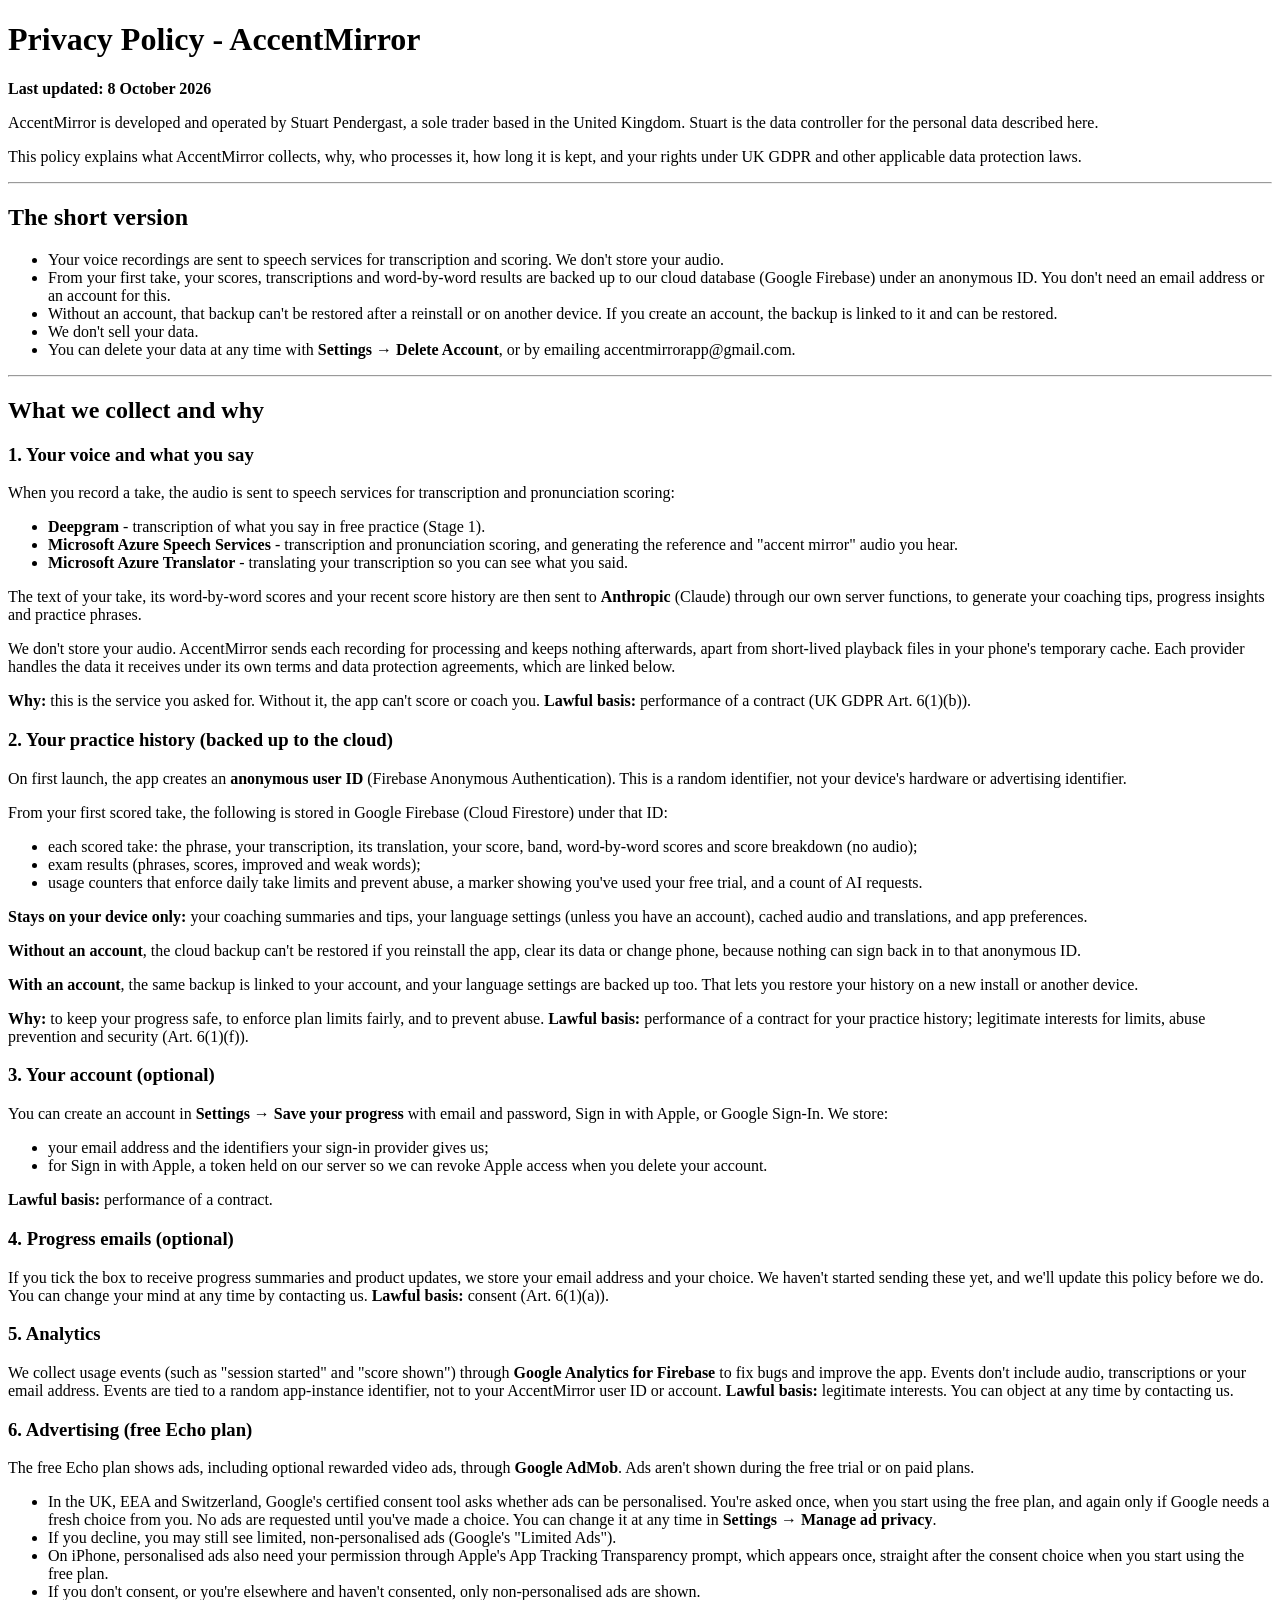
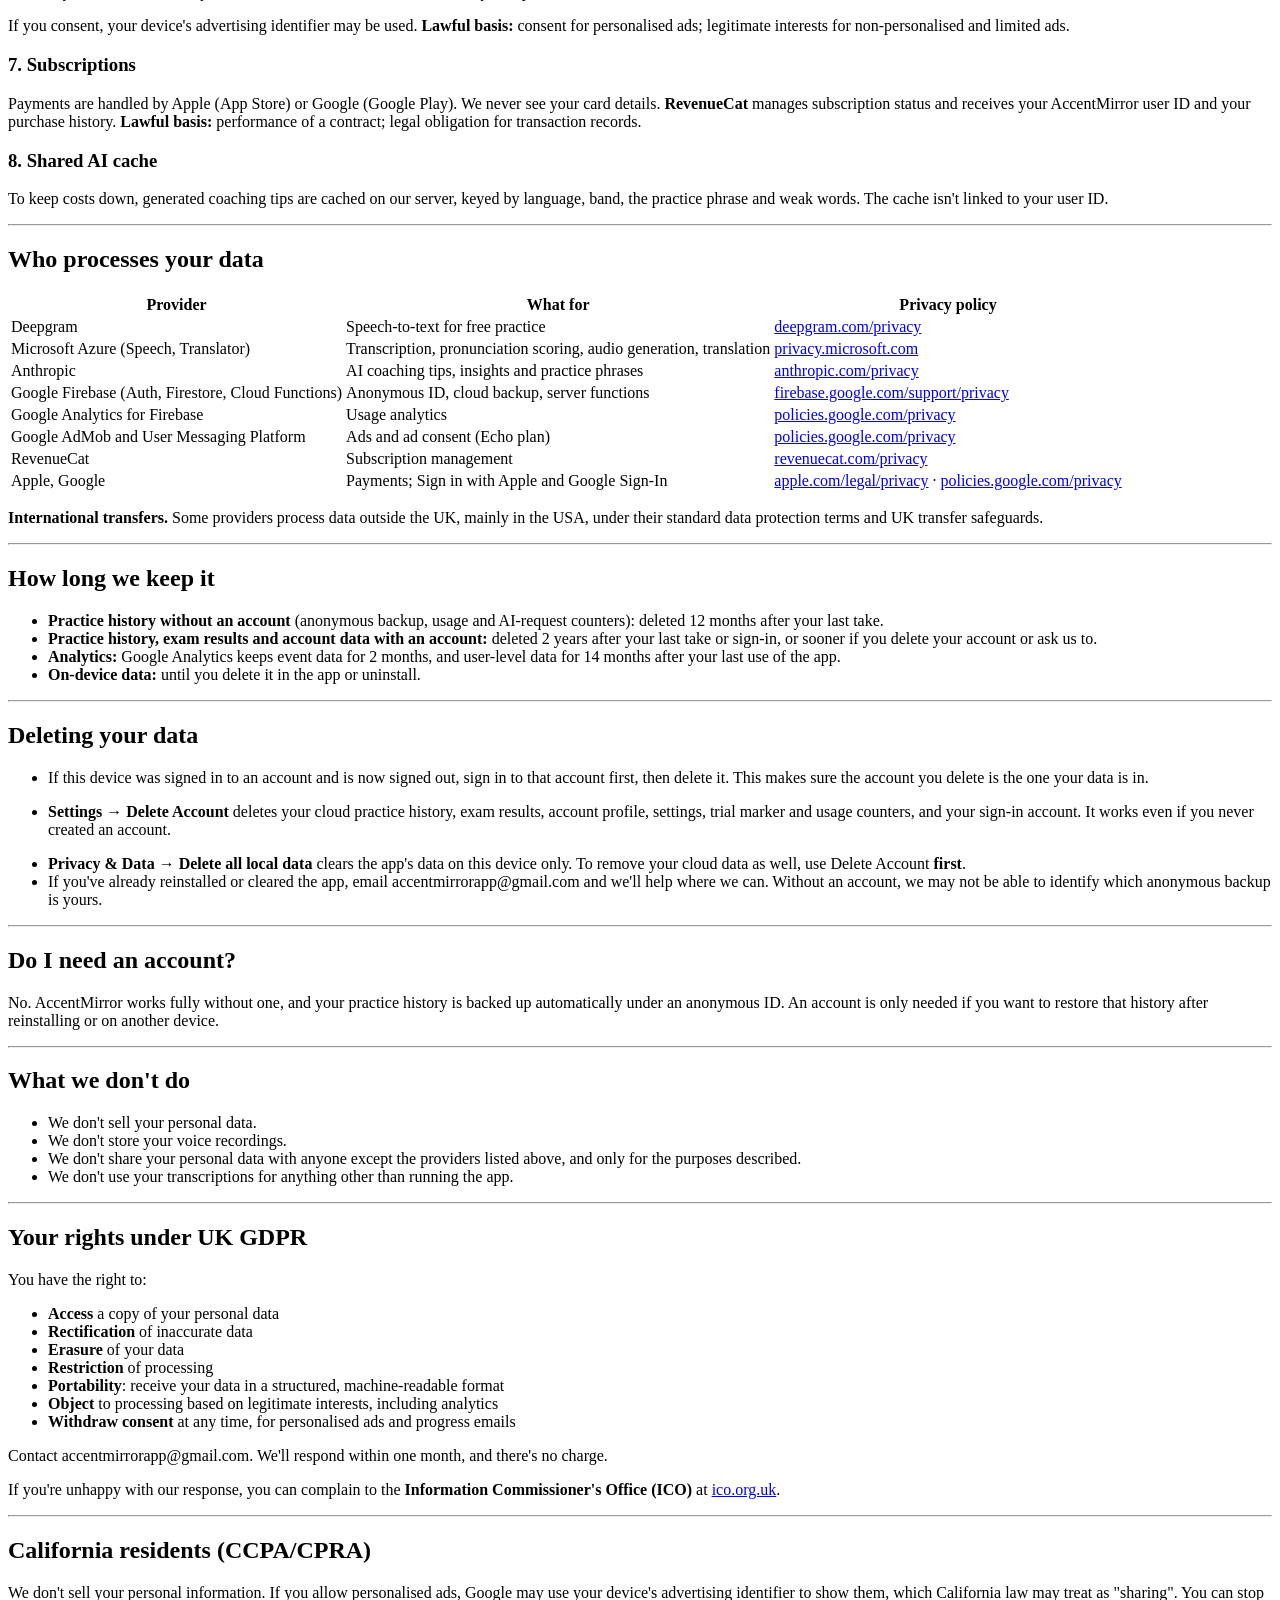
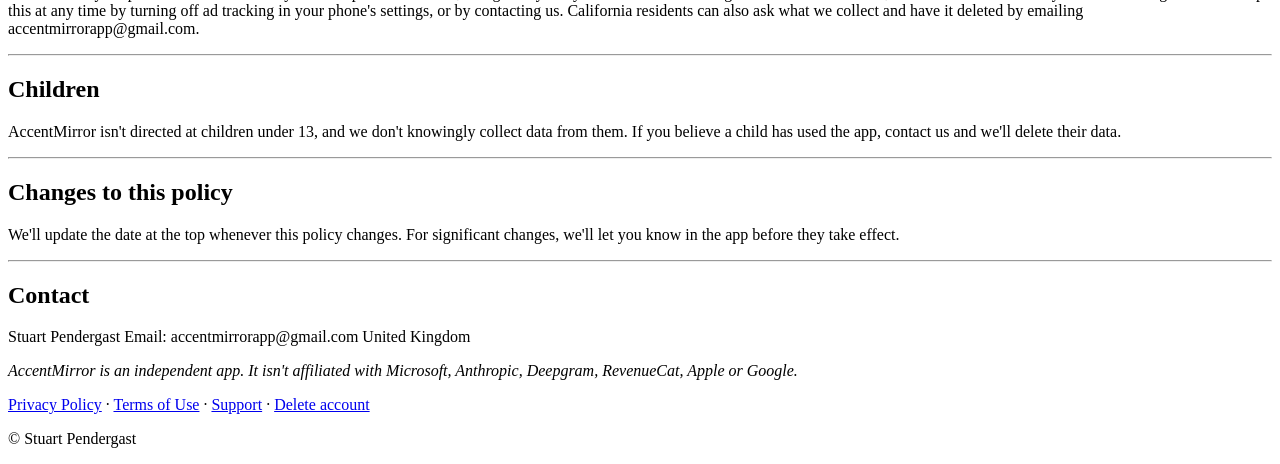
==== _hosting/privacy-policy.html @ 3a939fac "Add Firebase Hosting site: legal page copies, index, support Co-Authored-By: Claude Sonnet 5.5 <nore" ====
<!doctype html>
<html lang="en-GB">
<head>
<meta charset="utf-8">
<meta name="viewport" content="width=device-width, initial-scale=1">
<title>Privacy Policy - AccentMirror</title>
<link rel="stylesheet" href="/styles.css">
</head>
<body>
<main>
<h1>Privacy Policy - AccentMirror</h1>
<p><strong>Last updated: 8 October 2026</strong></p>
<p>AccentMirror is developed and operated by Stuart Pendergast, a sole trader based in the United Kingdom. Stuart is the data controller for the personal data described here.</p>
<p>This policy explains what AccentMirror collects, why, who processes it, how long it is kept, and your rights under UK GDPR and other applicable data protection laws.</p>
<hr />
<h2>The short version</h2>
<ul>
<li>Your voice recordings are sent to speech services for transcription and scoring. We don't store your audio.</li>
<li>From your first take, your scores, transcriptions and word-by-word results are backed up to our cloud database (Google Firebase) under an anonymous ID. You don't need an email address or an account for this.</li>
<li>Without an account, that backup can't be restored after a reinstall or on another device. If you create an account, the backup is linked to it and can be restored.</li>
<li>We don't sell your data.</li>
<li>You can delete your data at any time with <strong>Settings → Delete Account</strong>, or by emailing accentmirrorapp@gmail.com.</li>
</ul>
<hr />
<h2>What we collect and why</h2>
<h3>1. Your voice and what you say</h3>
<p>When you record a take, the audio is sent to speech services for transcription and pronunciation scoring:</p>
<ul>
<li><strong>Deepgram</strong> - transcription of what you say in free practice (Stage 1).</li>
<li><strong>Microsoft Azure Speech Services</strong> - transcription and pronunciation scoring, and generating the reference and "accent mirror" audio you hear.</li>
<li><strong>Microsoft Azure Translator</strong> - translating your transcription so you can see what you said.</li>
</ul>
<p>The text of your take, its word-by-word scores and your recent score history are then sent to <strong>Anthropic</strong> (Claude) through our own server functions, to generate your coaching tips, progress insights and practice phrases.</p>
<p>We don't store your audio. AccentMirror sends each recording for processing and keeps nothing afterwards, apart from short-lived playback files in your phone's temporary cache. Each provider handles the data it receives under its own terms and data protection agreements, which are linked below.</p>
<p><strong>Why:</strong> this is the service you asked for. Without it, the app can't score or coach you. <strong>Lawful basis:</strong> performance of a contract (UK GDPR Art. 6(1)(b)).</p>
<h3>2. Your practice history (backed up to the cloud)</h3>
<p>On first launch, the app creates an <strong>anonymous user ID</strong> (Firebase Anonymous Authentication). This is a random identifier, not your device's hardware or advertising identifier.</p>
<p>From your first scored take, the following is stored in Google Firebase (Cloud Firestore) under that ID:</p>
<ul>
<li>each scored take: the phrase, your transcription, its translation, your score, band, word-by-word scores and score breakdown (no audio);</li>
<li>exam results (phrases, scores, improved and weak words);</li>
<li>usage counters that enforce daily take limits and prevent abuse, a marker showing you've used your free trial, and a count of AI requests.</li>
</ul>
<p><strong>Stays on your device only:</strong> your coaching summaries and tips, your language settings (unless you have an account), cached audio and translations, and app preferences.</p>
<p><strong>Without an account</strong>, the cloud backup can't be restored if you reinstall the app, clear its data or change phone, because nothing can sign back in to that anonymous ID.</p>
<p><strong>With an account</strong>, the same backup is linked to your account, and your language settings are backed up too. That lets you restore your history on a new install or another device.</p>
<p><strong>Why:</strong> to keep your progress safe, to enforce plan limits fairly, and to prevent abuse. <strong>Lawful basis:</strong> performance of a contract for your practice history; legitimate interests for limits, abuse prevention and security (Art. 6(1)(f)).</p>
<h3>3. Your account (optional)</h3>
<p>You can create an account in <strong>Settings → Save your progress</strong> with email and password, Sign in with Apple, or Google Sign-In. We store:</p>
<ul>
<li>your email address and the identifiers your sign-in provider gives us;</li>
<li>for Sign in with Apple, a token held on our server so we can revoke Apple access when you delete your account.</li>
</ul>
<p><strong>Lawful basis:</strong> performance of a contract.</p>
<h3>4. Progress emails (optional)</h3>
<p>If you tick the box to receive progress summaries and product updates, we store your email address and your choice. We haven't started sending these yet, and we'll update this policy before we do. You can change your mind at any time by contacting us. <strong>Lawful basis:</strong> consent (Art. 6(1)(a)).</p>
<h3>5. Analytics</h3>
<p>We collect usage events (such as "session started" and "score shown") through <strong>Google Analytics for Firebase</strong> to fix bugs and improve the app. Events don't include audio, transcriptions or your email address. Events are tied to a random app-instance identifier, not to your AccentMirror user ID or account. <strong>Lawful basis:</strong> legitimate interests. You can object at any time by contacting us.</p>
<h3>6. Advertising (free Echo plan)</h3>
<p>The free Echo plan shows ads, including optional rewarded video ads, through <strong>Google AdMob</strong>. Ads aren't shown during the free trial or on paid plans.</p>
<ul>
<li>In the UK, EEA and Switzerland, Google's certified consent tool asks whether ads can be personalised. You're asked once, when you start using the free plan, and again only if Google needs a fresh choice from you. No ads are requested until you've made a choice. You can change it at any time in <strong>Settings → Manage ad privacy</strong>.</li>
<li>If you decline, you may still see limited, non-personalised ads (Google's "Limited Ads").</li>
<li>On iPhone, personalised ads also need your permission through Apple's App Tracking Transparency prompt, which appears once, straight after the consent choice when you start using the free plan.</li>
<li>If you don't consent, or you're elsewhere and haven't consented, only non-personalised ads are shown.</li>
</ul>
<p>If you consent, your device's advertising identifier may be used. <strong>Lawful basis:</strong> consent for personalised ads; legitimate interests for non-personalised and limited ads.</p>
<h3>7. Subscriptions</h3>
<p>Payments are handled by Apple (App Store) or Google (Google Play). We never see your card details. <strong>RevenueCat</strong> manages subscription status and receives your AccentMirror user ID and your purchase history. <strong>Lawful basis:</strong> performance of a contract; legal obligation for transaction records.</p>
<h3>8. Shared AI cache</h3>
<p>To keep costs down, generated coaching tips are cached on our server, keyed by language, band, the practice phrase and weak words. The cache isn't linked to your user ID.</p>
<hr />
<h2>Who processes your data</h2>
<table>
<thead>
<tr>
<th>Provider</th>
<th>What for</th>
<th>Privacy policy</th>
</tr>
</thead>
<tbody>
<tr>
<td>Deepgram</td>
<td>Speech-to-text for free practice</td>
<td><a href="https://deepgram.com/privacy">deepgram.com/privacy</a></td>
</tr>
<tr>
<td>Microsoft Azure (Speech, Translator)</td>
<td>Transcription, pronunciation scoring, audio generation, translation</td>
<td><a href="https://privacy.microsoft.com/en-gb/privacystatement">privacy.microsoft.com</a></td>
</tr>
<tr>
<td>Anthropic</td>
<td>AI coaching tips, insights and practice phrases</td>
<td><a href="https://www.anthropic.com/privacy">anthropic.com/privacy</a></td>
</tr>
<tr>
<td>Google Firebase (Auth, Firestore, Cloud Functions)</td>
<td>Anonymous ID, cloud backup, server functions</td>
<td><a href="https://firebase.google.com/support/privacy">firebase.google.com/support/privacy</a></td>
</tr>
<tr>
<td>Google Analytics for Firebase</td>
<td>Usage analytics</td>
<td><a href="https://policies.google.com/privacy">policies.google.com/privacy</a></td>
</tr>
<tr>
<td>Google AdMob and User Messaging Platform</td>
<td>Ads and ad consent (Echo plan)</td>
<td><a href="https://policies.google.com/privacy">policies.google.com/privacy</a></td>
</tr>
<tr>
<td>RevenueCat</td>
<td>Subscription management</td>
<td><a href="https://www.revenuecat.com/privacy">revenuecat.com/privacy</a></td>
</tr>
<tr>
<td>Apple, Google</td>
<td>Payments; Sign in with Apple and Google Sign-In</td>
<td><a href="https://www.apple.com/legal/privacy/">apple.com/legal/privacy</a> · <a href="https://policies.google.com/privacy">policies.google.com/privacy</a></td>
</tr>
</tbody>
</table>
<p><strong>International transfers.</strong> Some providers process data outside the UK, mainly in the USA, under their standard data protection terms and UK transfer safeguards.</p>
<hr />
<h2>How long we keep it</h2>
<ul>
<li><strong>Practice history without an account</strong> (anonymous backup, usage and AI-request counters): deleted 12 months after your last take.</li>
<li><strong>Practice history, exam results and account data with an account:</strong> deleted 2 years after your last take or sign-in, or sooner if you delete your account or ask us to.</li>
<li><strong>Analytics:</strong> Google Analytics keeps event data for 2 months, and user-level data for 14 months after your last use of the app.</li>
<li><strong>On-device data:</strong> until you delete it in the app or uninstall.</li>
</ul>
<hr />
<h2>Deleting your data</h2>
<ul>
<li>
<p>If this device was signed in to an account and is now signed out, sign in to that account first, then delete it. This makes sure the account you delete is the one your data is in.</p>
</li>
<li>
<p><strong>Settings → Delete Account</strong> deletes your cloud practice history, exam results, account profile, settings, trial marker and usage counters, and your sign-in account. It works even if you never created an account.</p>
</li>
<li><strong>Privacy &amp; Data → Delete all local data</strong> clears the app's data on this device only. To remove your cloud data as well, use Delete Account <strong>first</strong>.</li>
<li>If you've already reinstalled or cleared the app, email accentmirrorapp@gmail.com and we'll help where we can. Without an account, we may not be able to identify which anonymous backup is yours.</li>
</ul>
<hr />
<h2>Do I need an account?</h2>
<p>No. AccentMirror works fully without one, and your practice history is backed up automatically under an anonymous ID. An account is only needed if you want to restore that history after reinstalling or on another device.</p>
<hr />
<h2>What we don't do</h2>
<ul>
<li>We don't sell your personal data.</li>
<li>We don't store your voice recordings.</li>
<li>We don't share your personal data with anyone except the providers listed above, and only for the purposes described.</li>
<li>We don't use your transcriptions for anything other than running the app.</li>
</ul>
<hr />
<h2>Your rights under UK GDPR</h2>
<p>You have the right to:</p>
<ul>
<li><strong>Access</strong> a copy of your personal data</li>
<li><strong>Rectification</strong> of inaccurate data</li>
<li><strong>Erasure</strong> of your data</li>
<li><strong>Restriction</strong> of processing</li>
<li><strong>Portability</strong>: receive your data in a structured, machine-readable format</li>
<li><strong>Object</strong> to processing based on legitimate interests, including analytics</li>
<li><strong>Withdraw consent</strong> at any time, for personalised ads and progress emails</li>
</ul>
<p>Contact accentmirrorapp@gmail.com. We'll respond within one month, and there's no charge.</p>
<p>If you're unhappy with our response, you can complain to the <strong>Information Commissioner's Office (ICO)</strong> at <a href="https://ico.org.uk">ico.org.uk</a>.</p>
<hr />
<h2>California residents (CCPA/CPRA)</h2>
<p>We don't sell your personal information. If you allow personalised ads, Google may use your device's advertising identifier to show them, which California law may treat as "sharing". You can stop this at any time by turning off ad tracking in your phone's settings, or by contacting us. California residents can also ask what we collect and have it deleted by emailing accentmirrorapp@gmail.com.</p>
<hr />
<h2>Children</h2>
<p>AccentMirror isn't directed at children under 13, and we don't knowingly collect data from them. If you believe a child has used the app, contact us and we'll delete their data.</p>
<hr />
<h2>Changes to this policy</h2>
<p>We'll update the date at the top whenever this policy changes. For significant changes, we'll let you know in the app before they take effect.</p>
<hr />
<h2>Contact</h2>
<p>Stuart Pendergast
Email: accentmirrorapp@gmail.com
United Kingdom</p>
<p><em>AccentMirror is an independent app. It isn't affiliated with Microsoft, Anthropic, Deepgram, RevenueCat, Apple or Google.</em></p>
</main>
<footer>
<p><a href="/privacy-policy">Privacy Policy</a> · <a href="/terms-of-use">Terms of Use</a> · <a href="/support">Support</a> · <a href="/delete-account">Delete account</a></p>
<p>© Stuart Pendergast</p>
</footer>
</body>
</html>
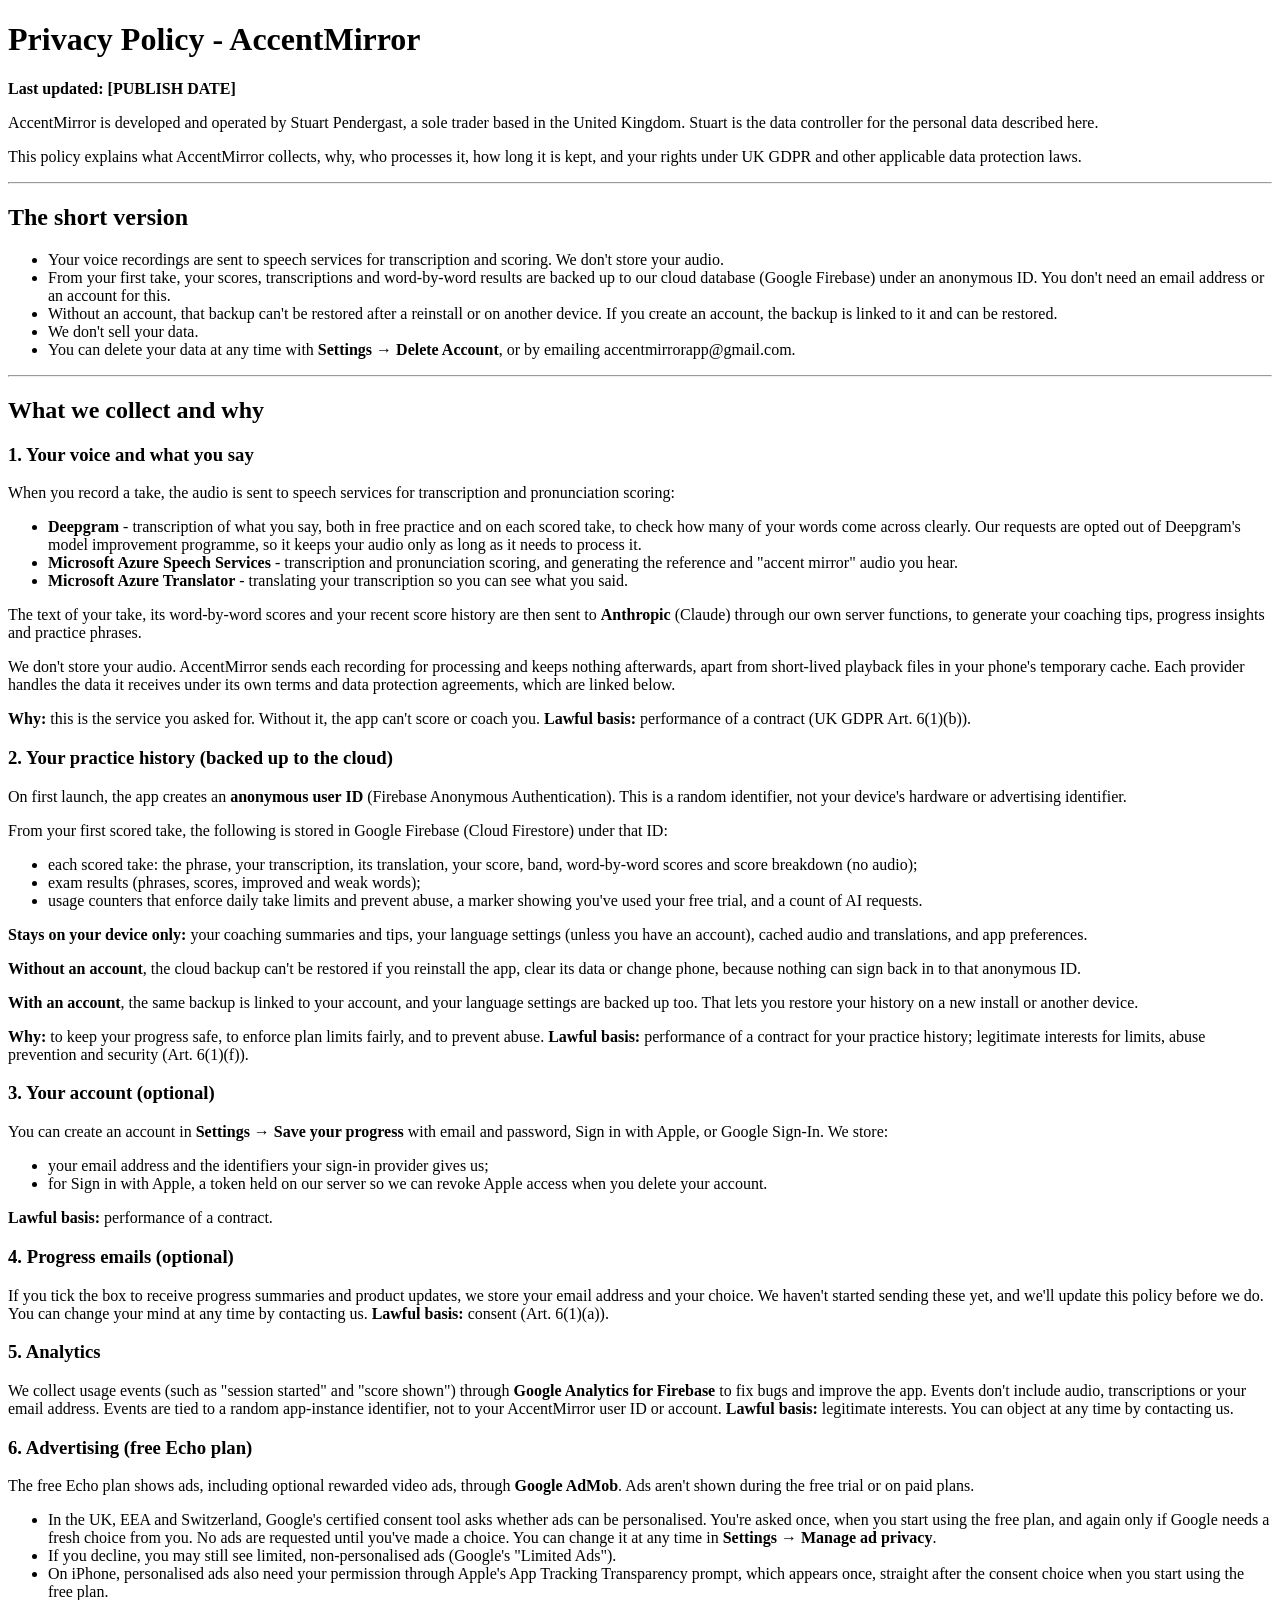
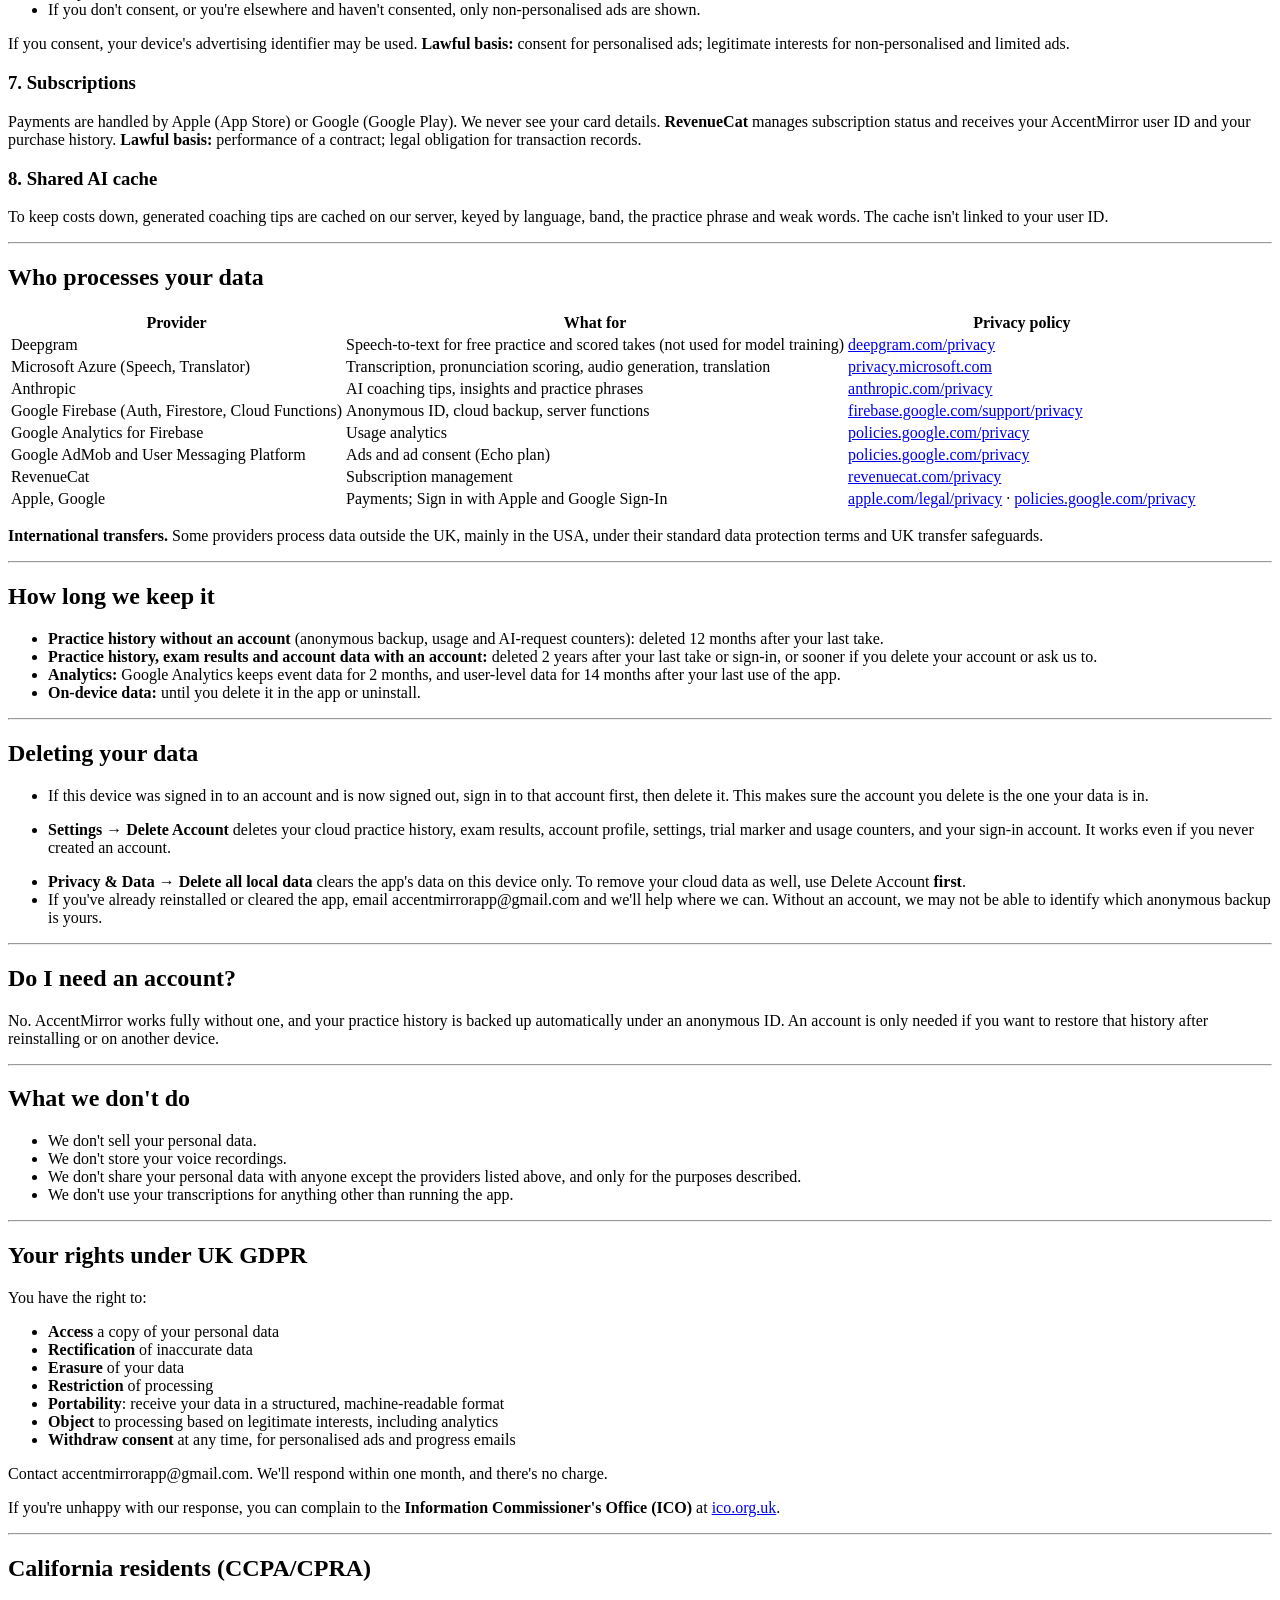
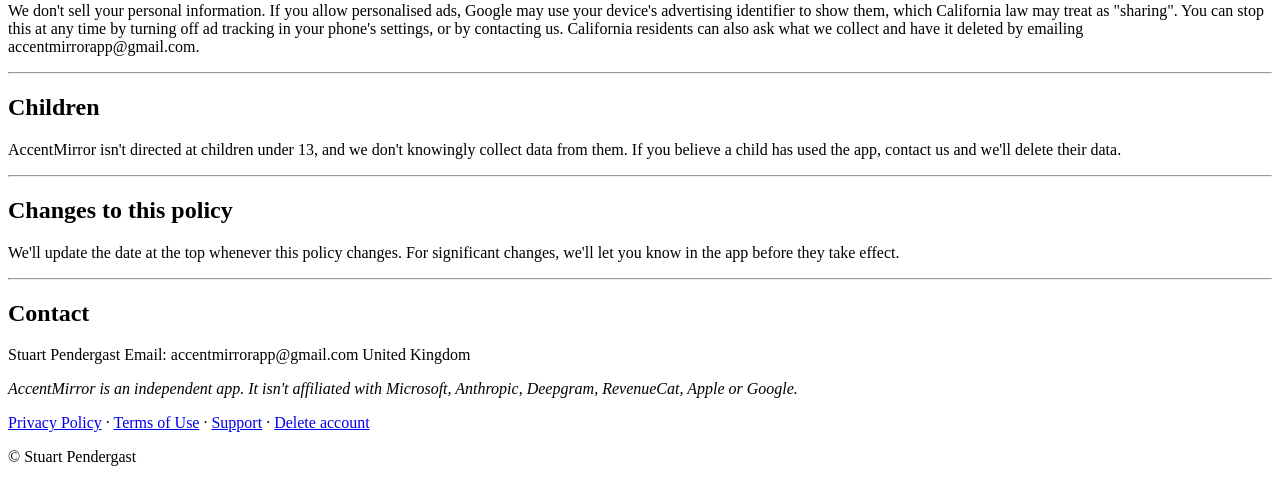
==== commit cf79c29c: "Privacy policy: Deepgram transcribes scored takes; model improvement opted out Co-Authored-By: Claud" ====
--- a/_hosting/privacy-policy.html
+++ b/_hosting/privacy-policy.html
@@ -9,7 +9,7 @@
 <body>
 <main>
 <h1>Privacy Policy - AccentMirror</h1>
-<p><strong>Last updated: 8 October 2026</strong></p>
+<p><strong>Last updated: [PUBLISH DATE]</strong></p>
 <p>AccentMirror is developed and operated by Stuart Pendergast, a sole trader based in the United Kingdom. Stuart is the data controller for the personal data described here.</p>
 <p>This policy explains what AccentMirror collects, why, who processes it, how long it is kept, and your rights under UK GDPR and other applicable data protection laws.</p>
 <hr />
@@ -26,7 +26,7 @@
 <h3>1. Your voice and what you say</h3>
 <p>When you record a take, the audio is sent to speech services for transcription and pronunciation scoring:</p>
 <ul>
-<li><strong>Deepgram</strong> - transcription of what you say in free practice (Stage 1).</li>
+<li><strong>Deepgram</strong> - transcription of what you say, both in free practice and on each scored take, to check how many of your words come across clearly. Our requests are opted out of Deepgram's model improvement programme, so it keeps your audio only as long as it needs to process it.</li>
 <li><strong>Microsoft Azure Speech Services</strong> - transcription and pronunciation scoring, and generating the reference and "accent mirror" audio you hear.</li>
 <li><strong>Microsoft Azure Translator</strong> - translating your transcription so you can see what you said.</li>
 </ul>
@@ -82,7 +82,7 @@
 <tbody>
 <tr>
 <td>Deepgram</td>
-<td>Speech-to-text for free practice</td>
+<td>Speech-to-text for free practice and scored takes (not used for model training)</td>
 <td><a href="https://deepgram.com/privacy">deepgram.com/privacy</a></td>
 </tr>
 <tr>
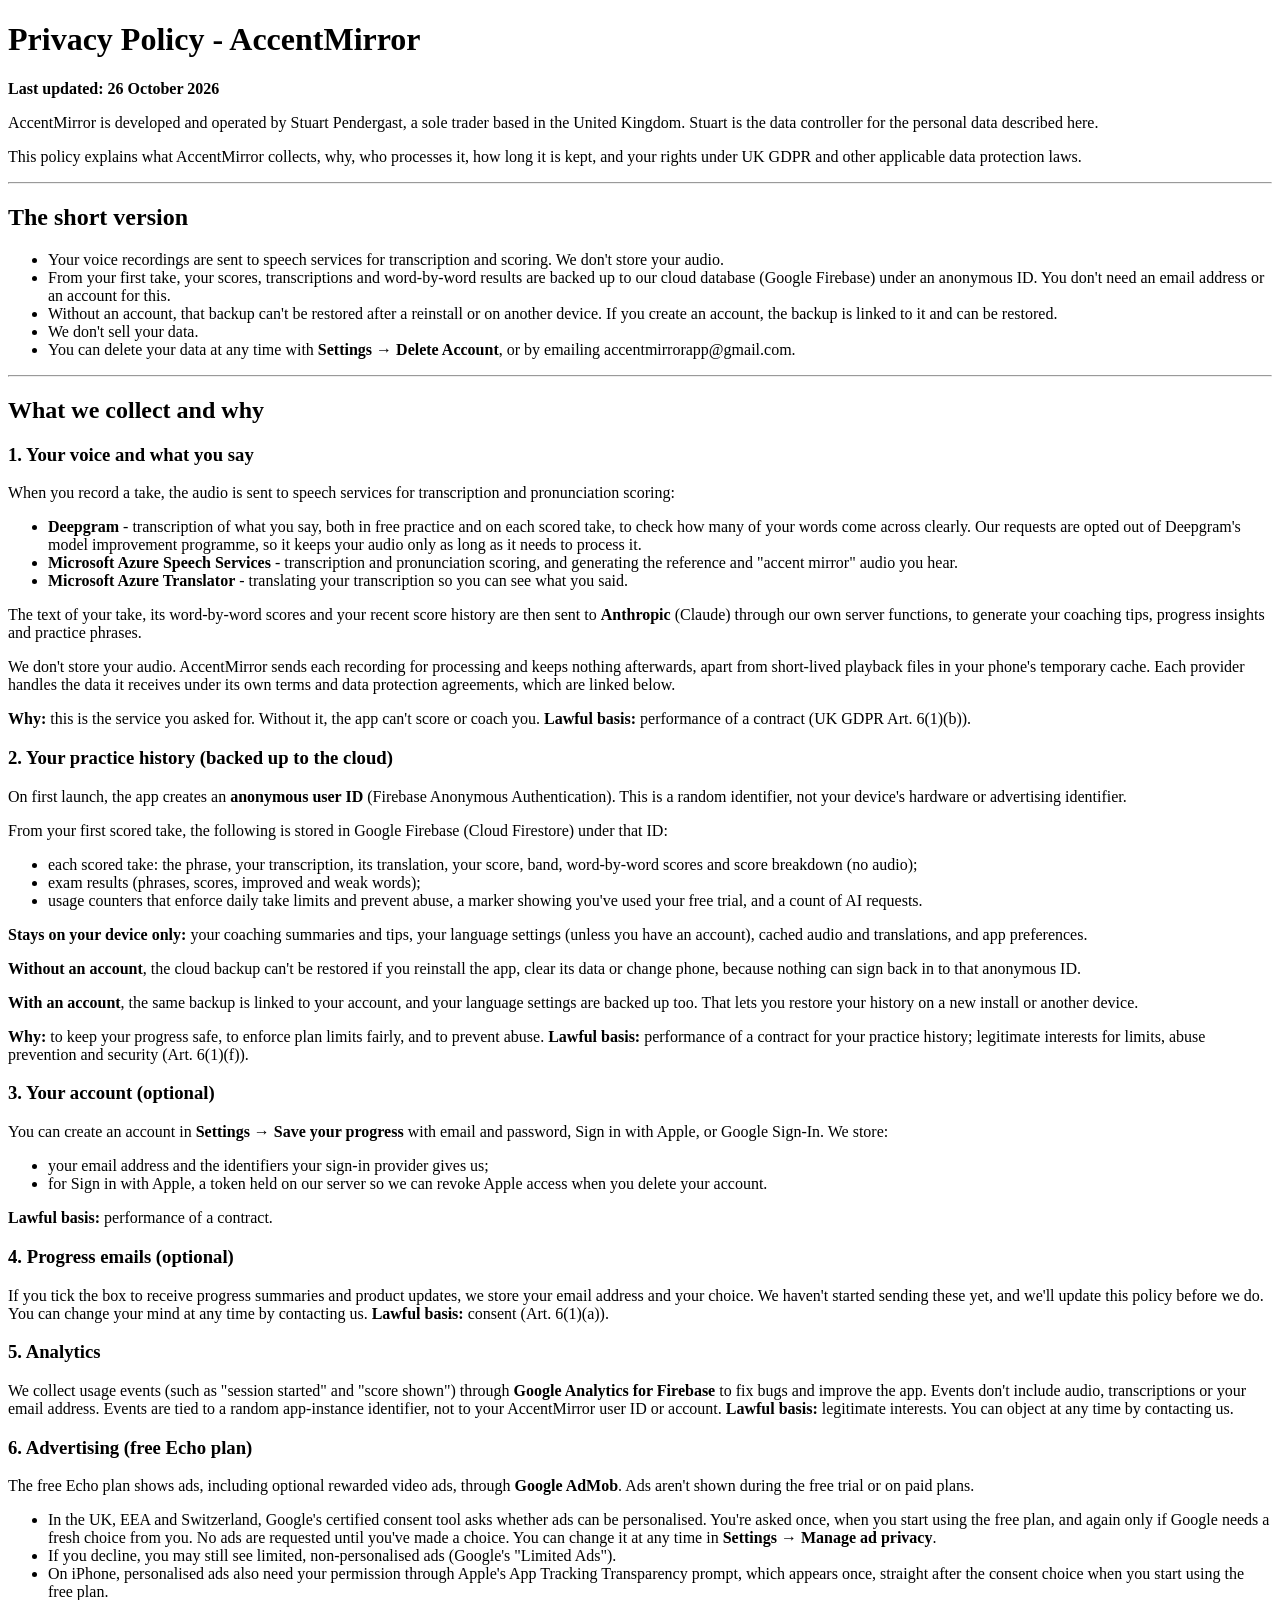
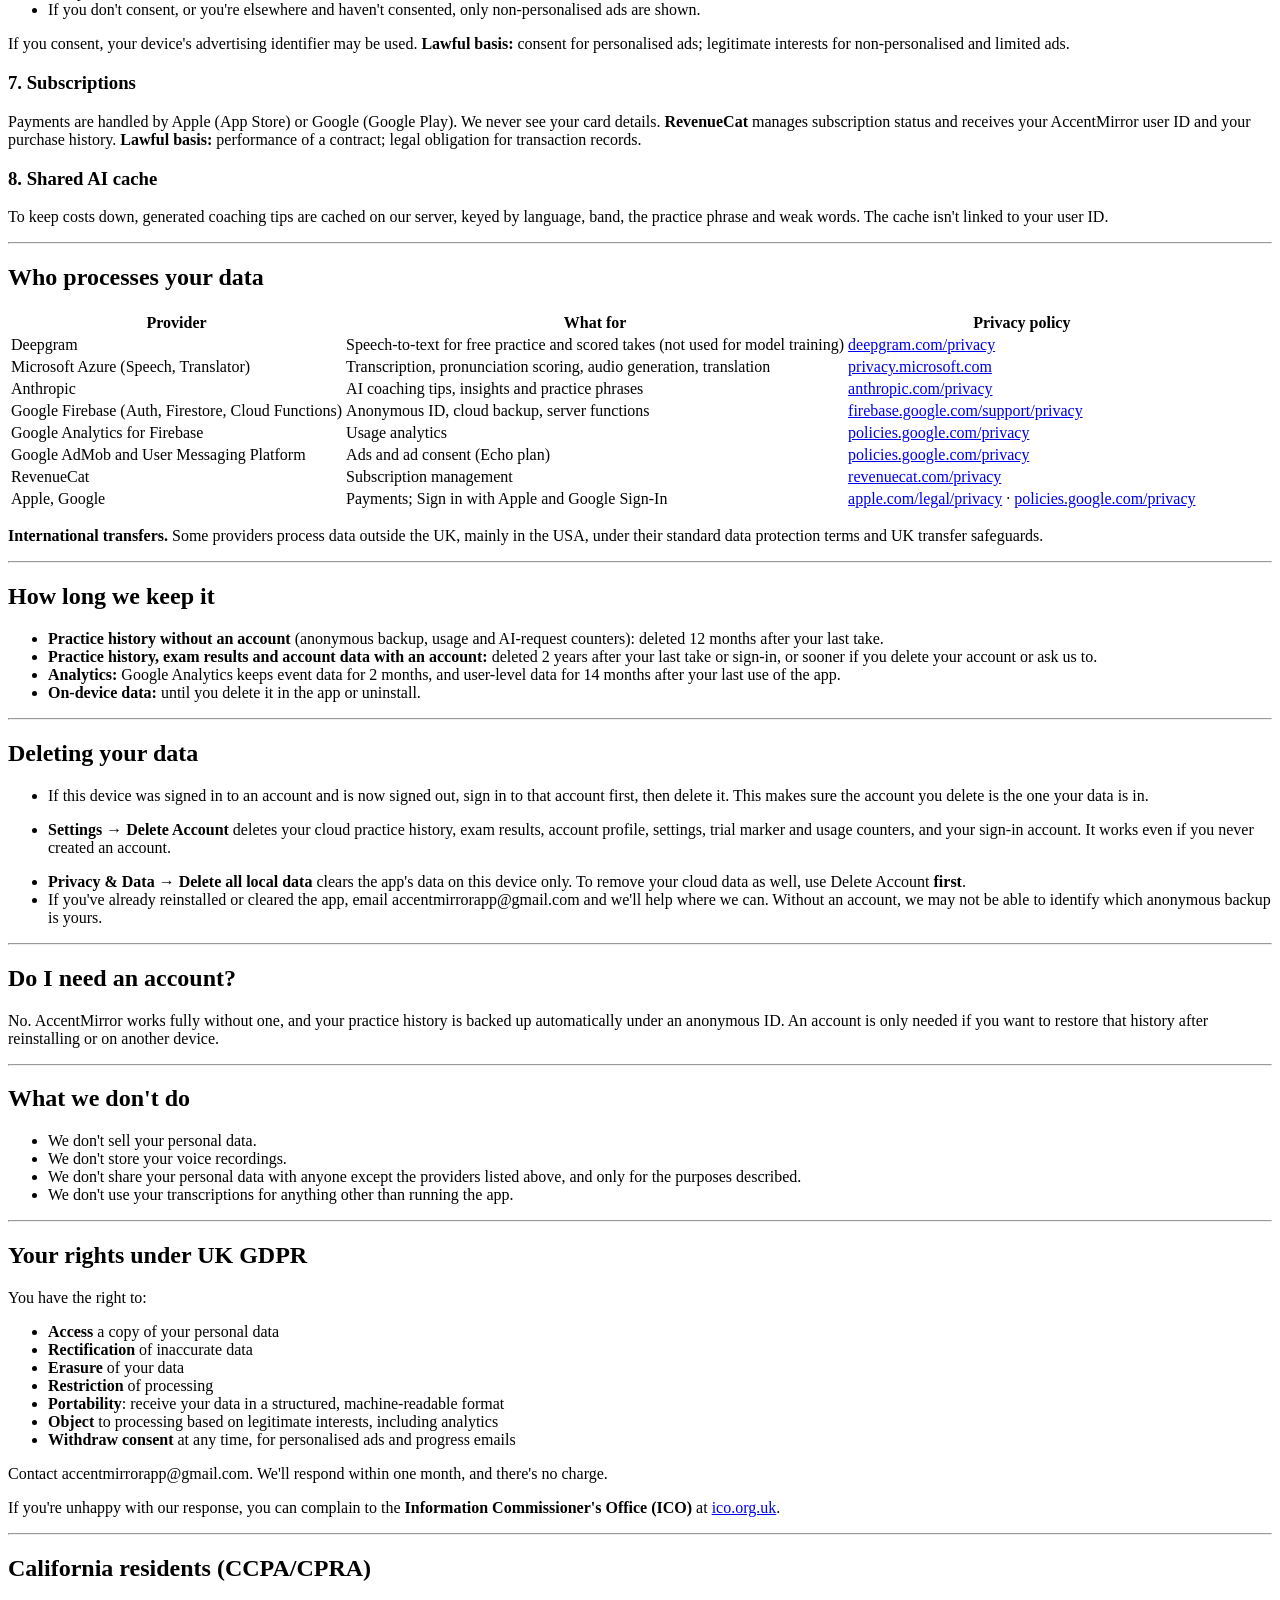
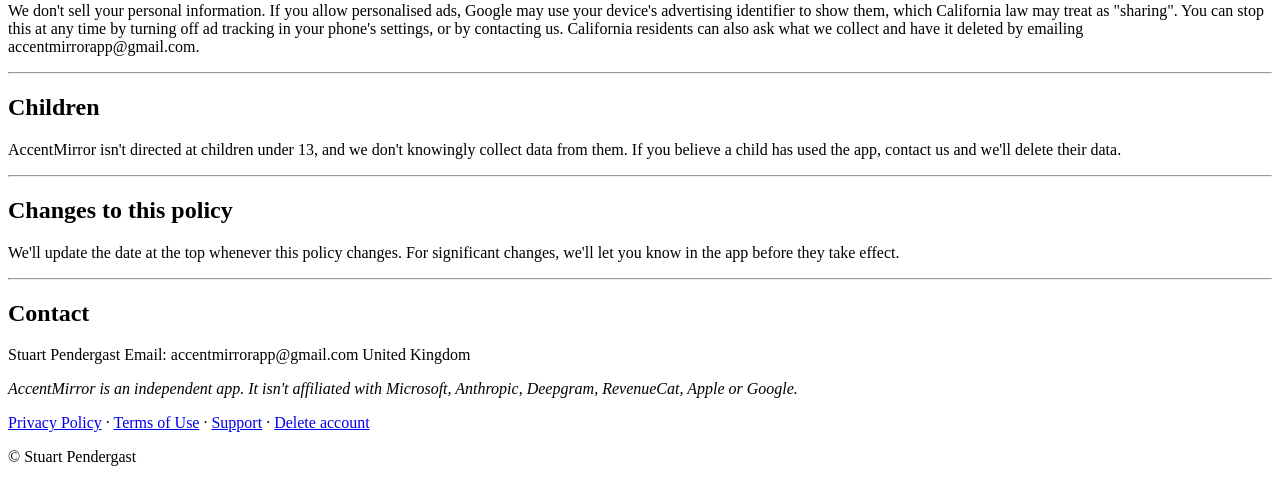
==== commit 73dde260: "Privacy policy: set publish date, 26 October 2026" ====
--- a/_hosting/privacy-policy.html
+++ b/_hosting/privacy-policy.html
@@ -9,7 +9,7 @@
 <body>
 <main>
 <h1>Privacy Policy - AccentMirror</h1>
-<p><strong>Last updated: [PUBLISH DATE]</strong></p>
+<p><strong>Last updated: 26 October 2026</strong></p>
 <p>AccentMirror is developed and operated by Stuart Pendergast, a sole trader based in the United Kingdom. Stuart is the data controller for the personal data described here.</p>
 <p>This policy explains what AccentMirror collects, why, who processes it, how long it is kept, and your rights under UK GDPR and other applicable data protection laws.</p>
 <hr />
